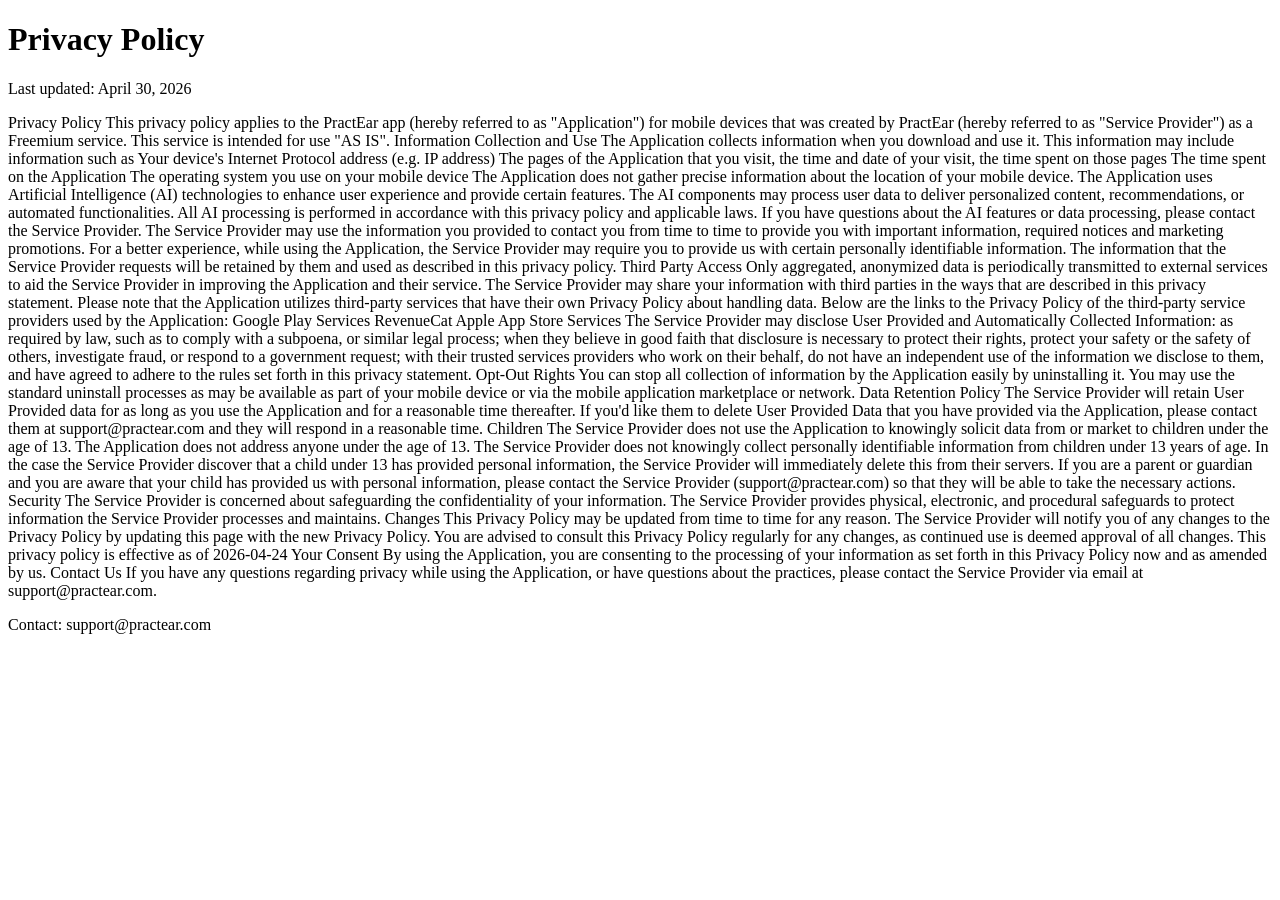
==== privacy-policy/index.html @ 963ef04c "Rename index.html to index.html" ====
<!doctype html>
<html>
  <head>
    <meta charset="utf-8">
    <title>Privacy Policy - PractEar</title>
  </head>
  <body>
    <h1>Privacy Policy</h1>
    <p>Last updated: April 30, 2026</p>

    Privacy Policy
This privacy policy applies to the PractEar app (hereby referred to as "Application") for mobile devices that was created by PractEar (hereby referred to as "Service Provider") as a Freemium service. This service is intended for use "AS IS".


Information Collection and Use
The Application collects information when you download and use it. This information may include information such as

Your device's Internet Protocol address (e.g. IP address)
The pages of the Application that you visit, the time and date of your visit, the time spent on those pages
The time spent on the Application
The operating system you use on your mobile device

The Application does not gather precise information about the location of your mobile device.


The Application uses Artificial Intelligence (AI) technologies to enhance user experience and provide certain features. The AI components may process user data to deliver personalized content, recommendations, or automated functionalities. All AI processing is performed in accordance with this privacy policy and applicable laws. If you have questions about the AI features or data processing, please contact the Service Provider.


The Service Provider may use the information you provided to contact you from time to time to provide you with important information, required notices and marketing promotions.


For a better experience, while using the Application, the Service Provider may require you to provide us with certain personally identifiable information. The information that the Service Provider requests will be retained by them and used as described in this privacy policy.


Third Party Access
Only aggregated, anonymized data is periodically transmitted to external services to aid the Service Provider in improving the Application and their service. The Service Provider may share your information with third parties in the ways that are described in this privacy statement.


Please note that the Application utilizes third-party services that have their own Privacy Policy about handling data. Below are the links to the Privacy Policy of the third-party service providers used by the Application:

Google Play Services
RevenueCat
Apple App Store Services

The Service Provider may disclose User Provided and Automatically Collected Information:

as required by law, such as to comply with a subpoena, or similar legal process;
when they believe in good faith that disclosure is necessary to protect their rights, protect your safety or the safety of others, investigate fraud, or respond to a government request;
with their trusted services providers who work on their behalf, do not have an independent use of the information we disclose to them, and have agreed to adhere to the rules set forth in this privacy statement.

Opt-Out Rights
You can stop all collection of information by the Application easily by uninstalling it. You may use the standard uninstall processes as may be available as part of your mobile device or via the mobile application marketplace or network.


Data Retention Policy
The Service Provider will retain User Provided data for as long as you use the Application and for a reasonable time thereafter. If you'd like them to delete User Provided Data that you have provided via the Application, please contact them at support@practear.com and they will respond in a reasonable time.


Children
The Service Provider does not use the Application to knowingly solicit data from or market to children under the age of 13.


The Application does not address anyone under the age of 13. The Service Provider does not knowingly collect personally identifiable information from children under 13 years of age. In the case the Service Provider discover that a child under 13 has provided personal information, the Service Provider will immediately delete this from their servers. If you are a parent or guardian and you are aware that your child has provided us with personal information, please contact the Service Provider (support@practear.com) so that they will be able to take the necessary actions.


Security
The Service Provider is concerned about safeguarding the confidentiality of your information. The Service Provider provides physical, electronic, and procedural safeguards to protect information the Service Provider processes and maintains.


Changes
This Privacy Policy may be updated from time to time for any reason. The Service Provider will notify you of any changes to the Privacy Policy by updating this page with the new Privacy Policy. You are advised to consult this Privacy Policy regularly for any changes, as continued use is deemed approval of all changes.


This privacy policy is effective as of 2026-04-24


Your Consent
By using the Application, you are consenting to the processing of your information as set forth in this Privacy Policy now and as amended by us.


Contact Us
If you have any questions regarding privacy while using the Application, or have questions about the practices, please contact the Service Provider via email at support@practear.com.

    <p>Contact: support@practear.com</p>
  </body>
</html>
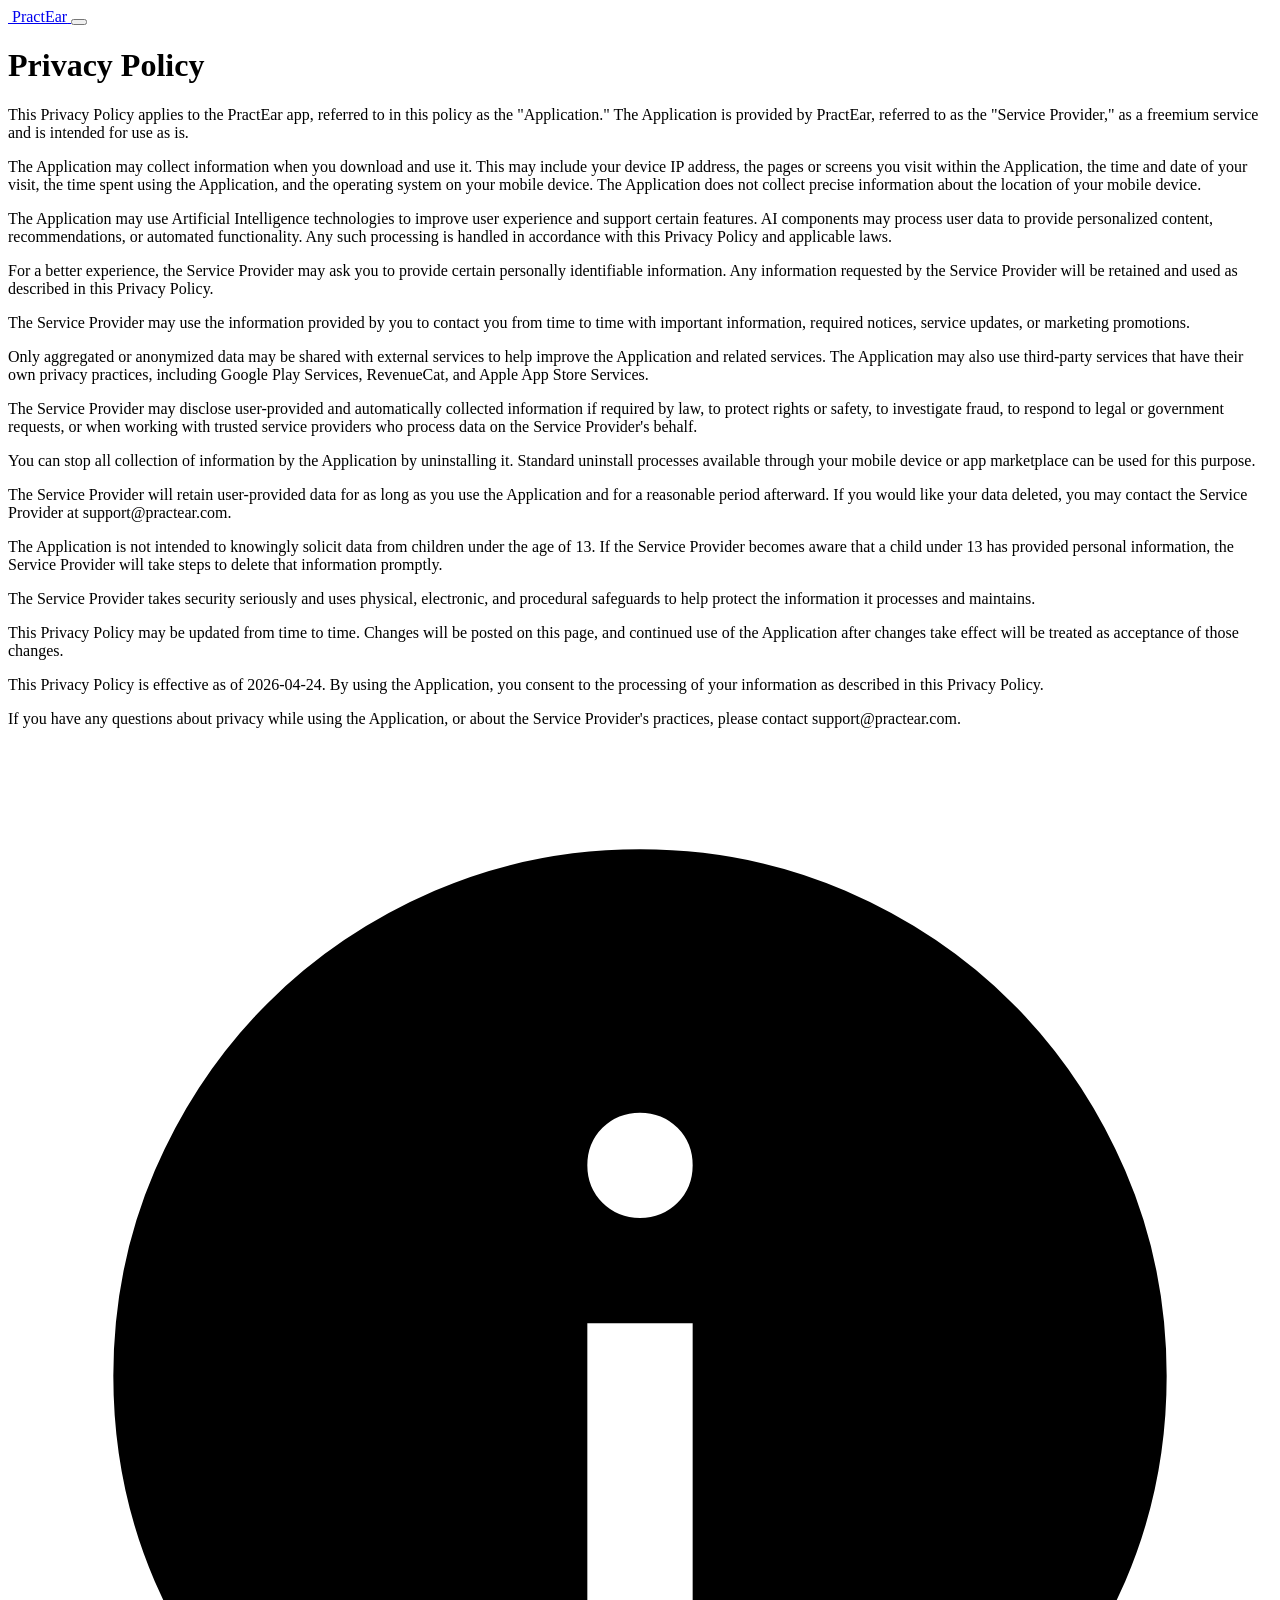
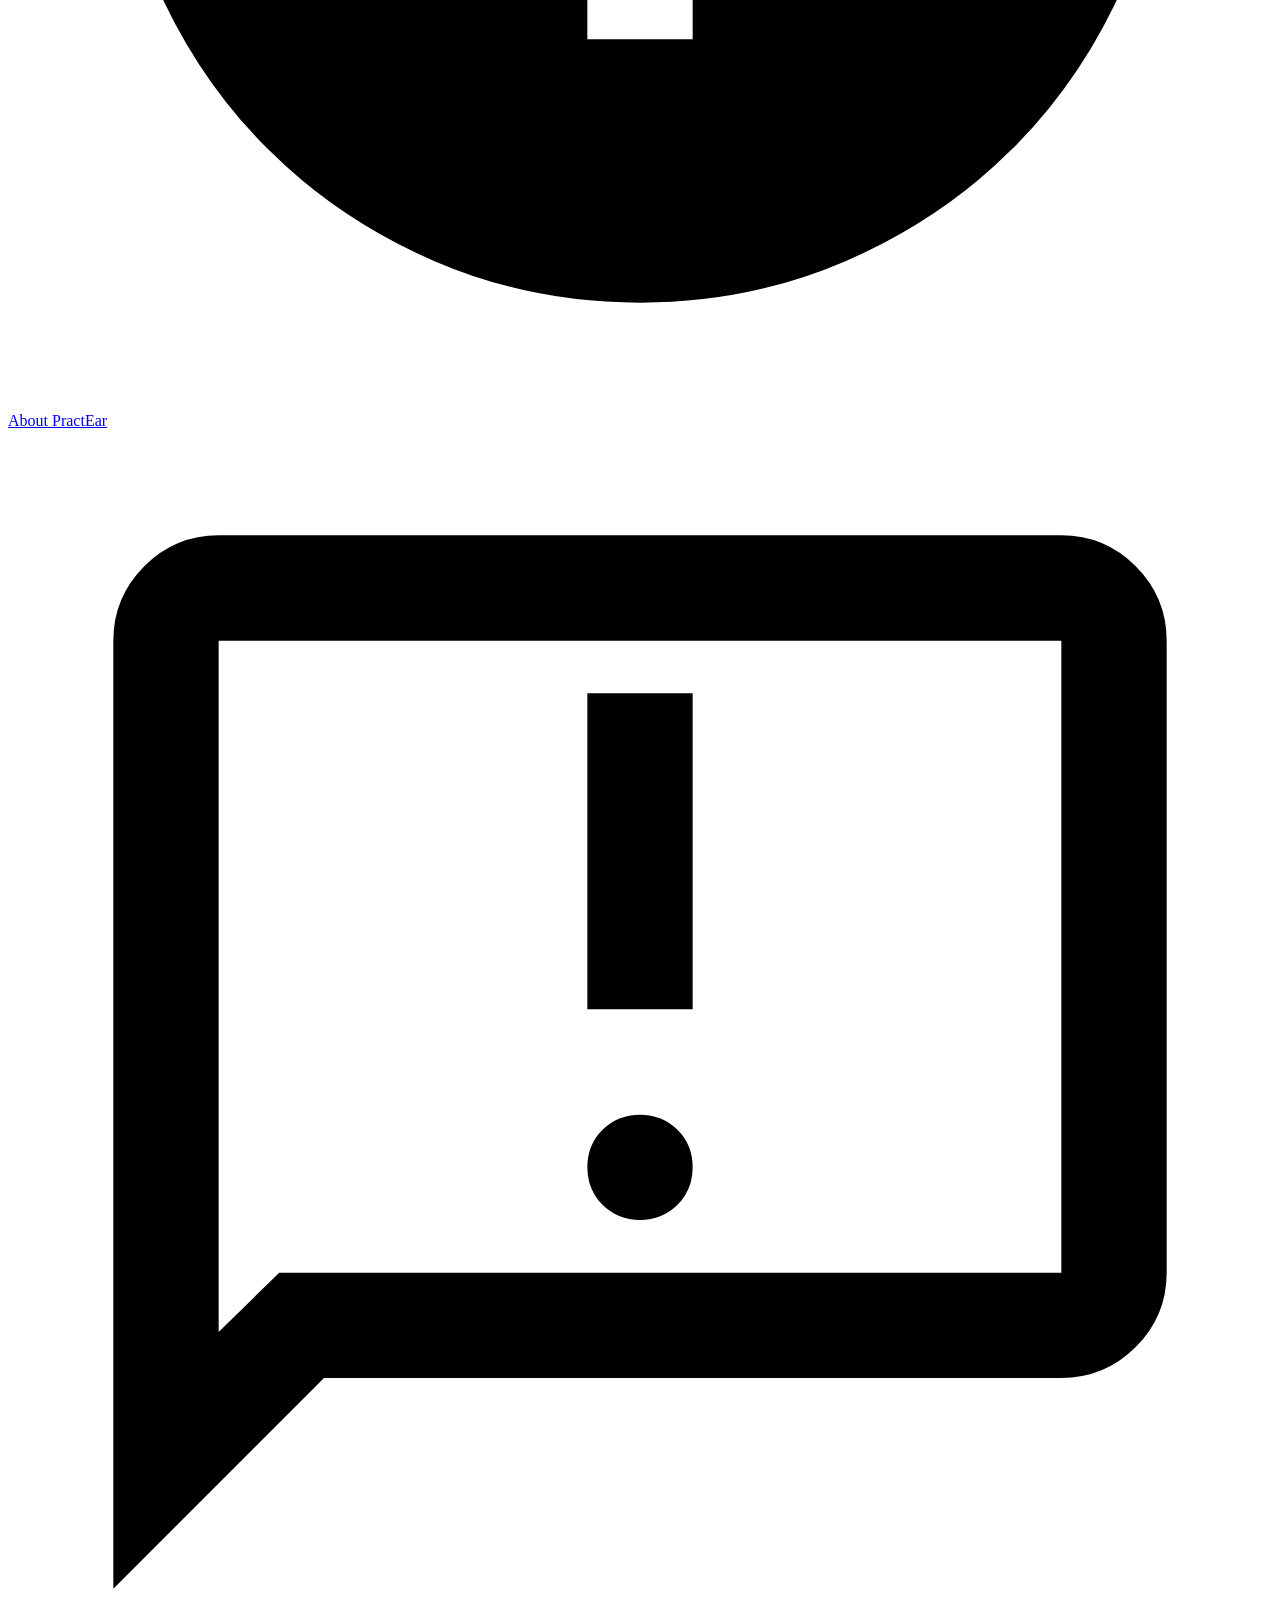
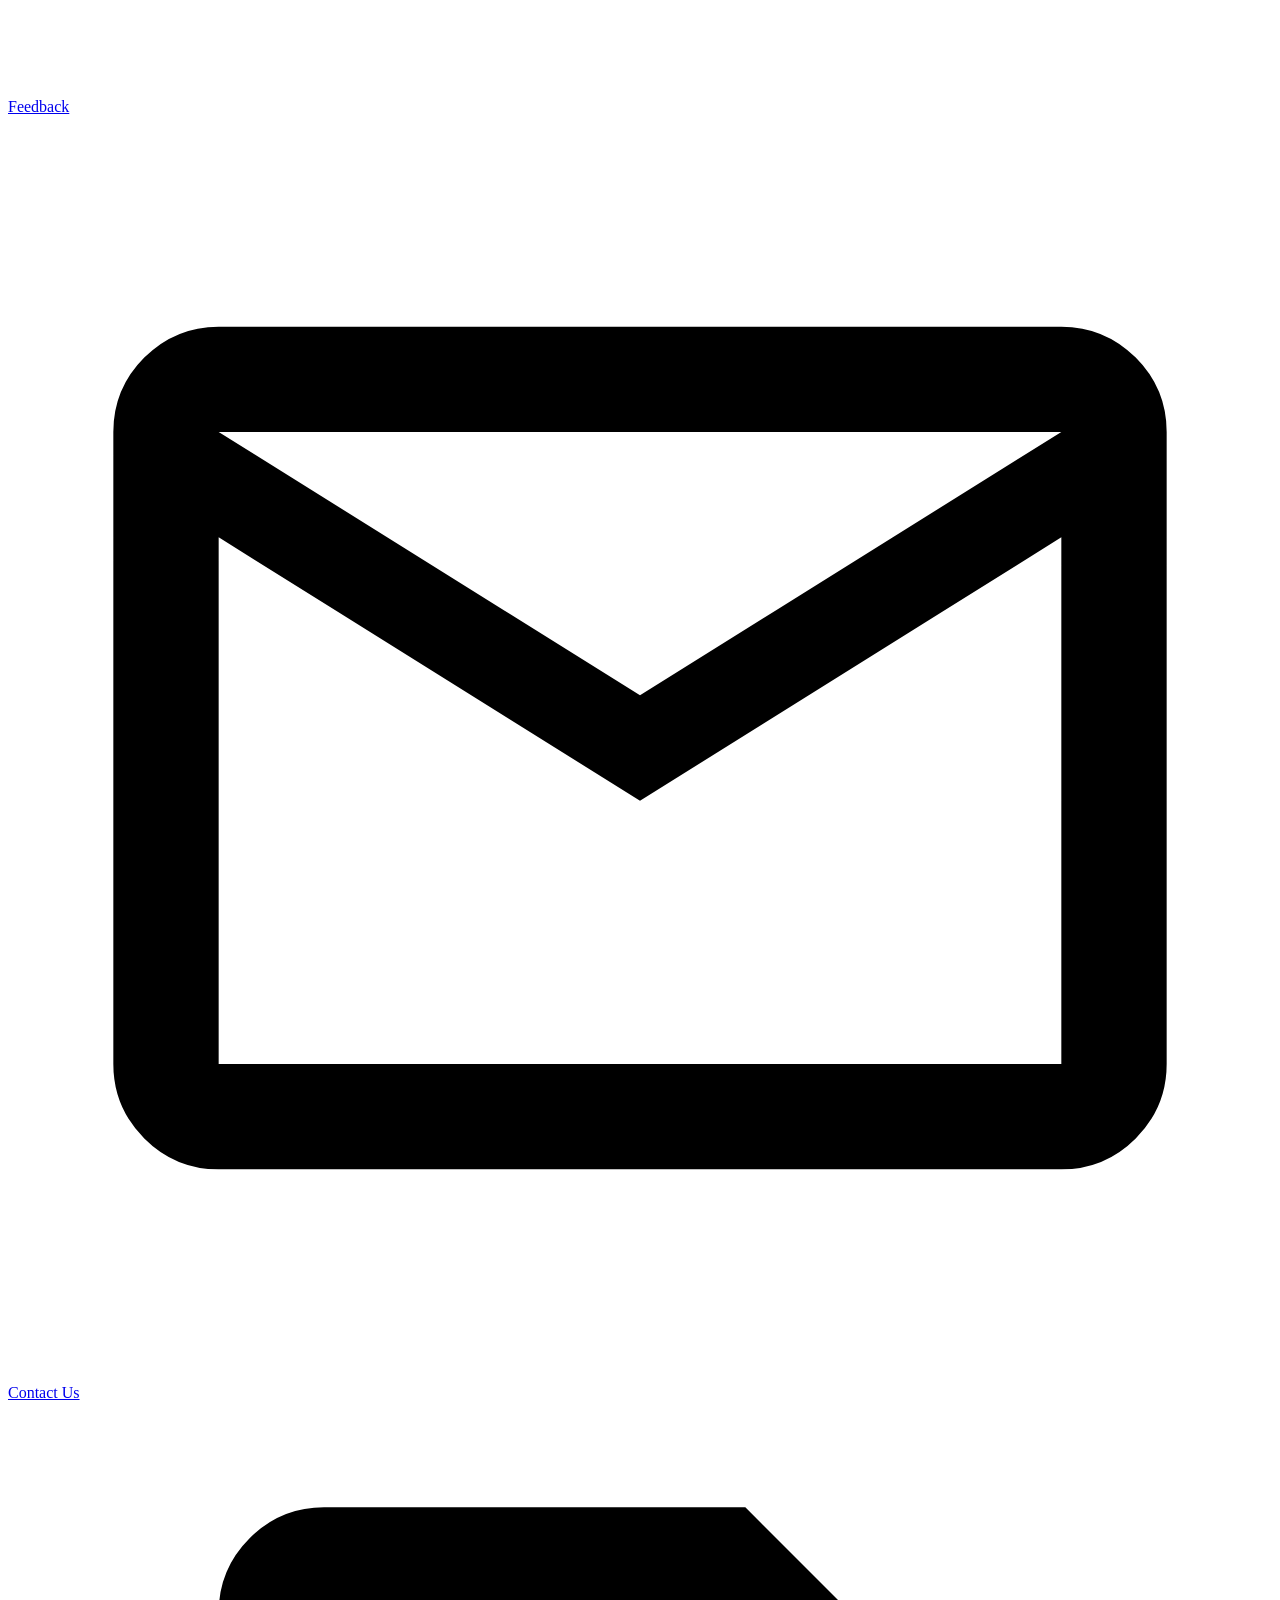
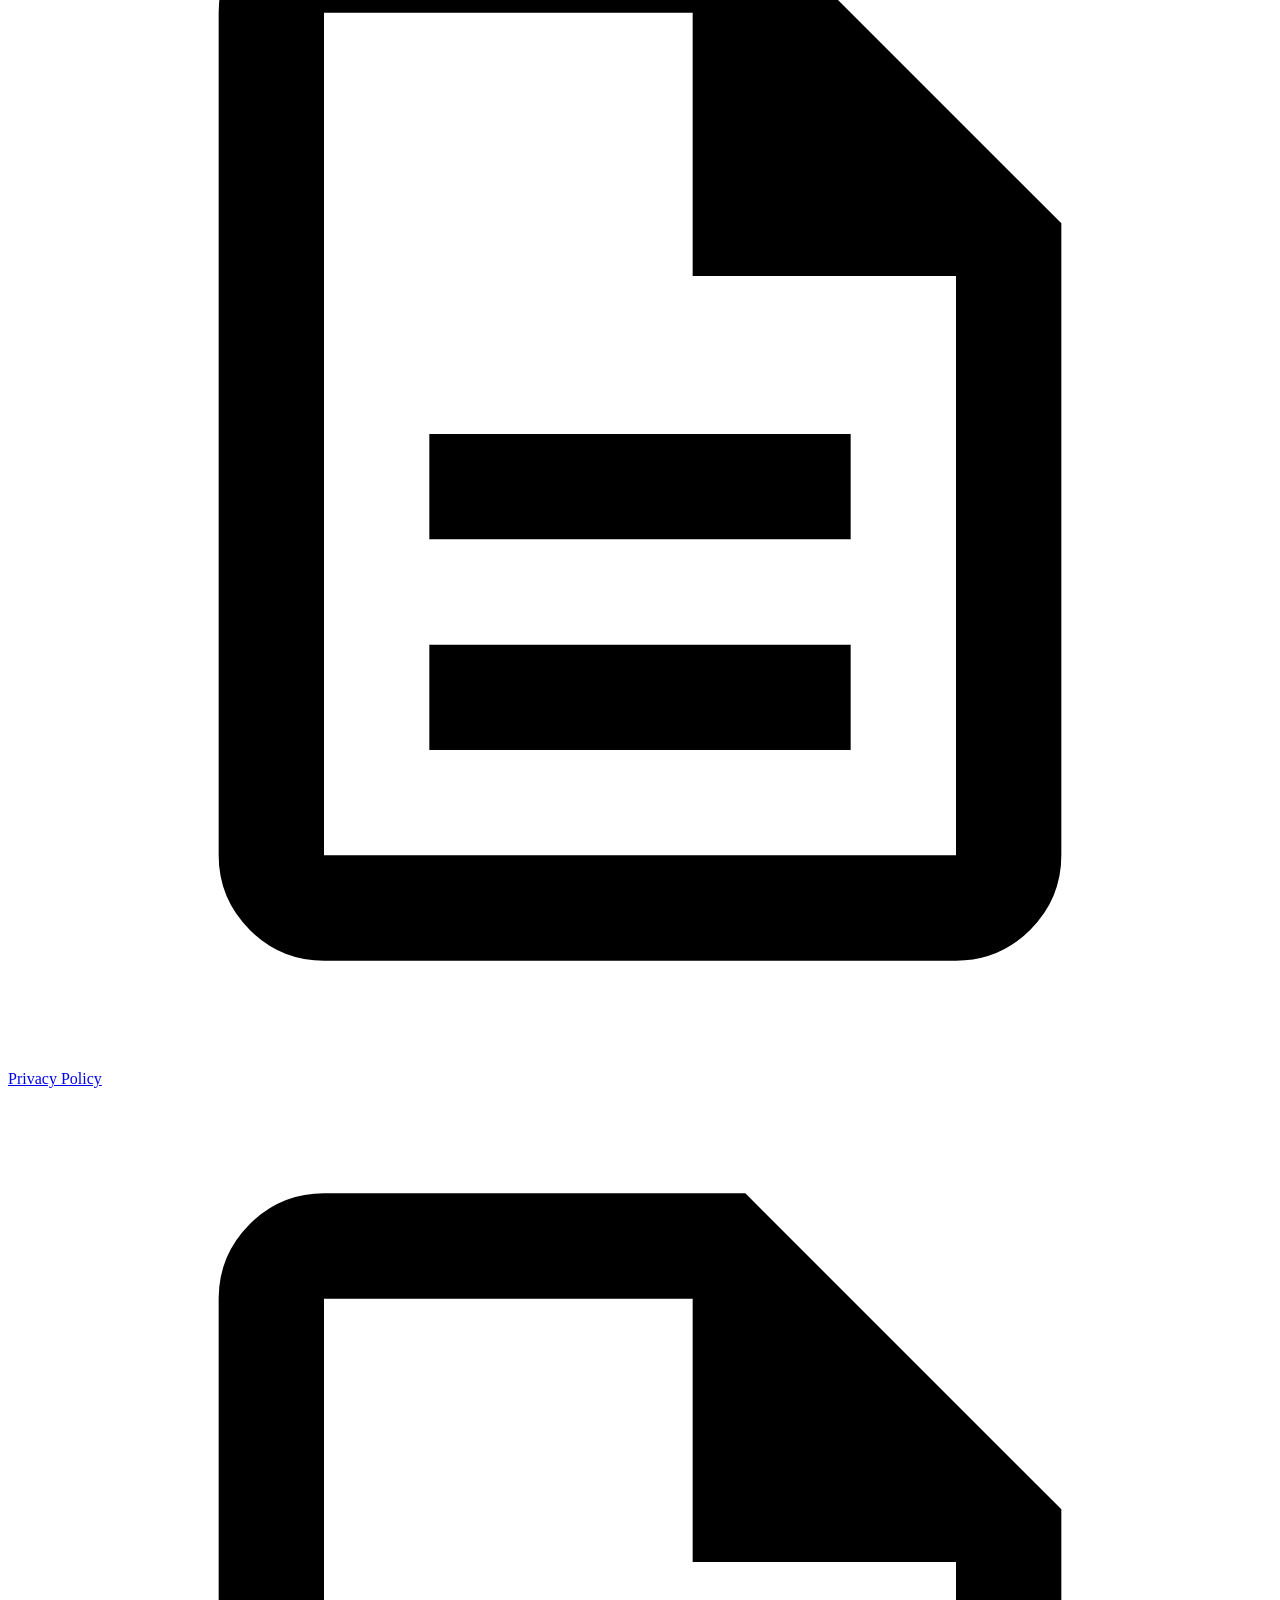
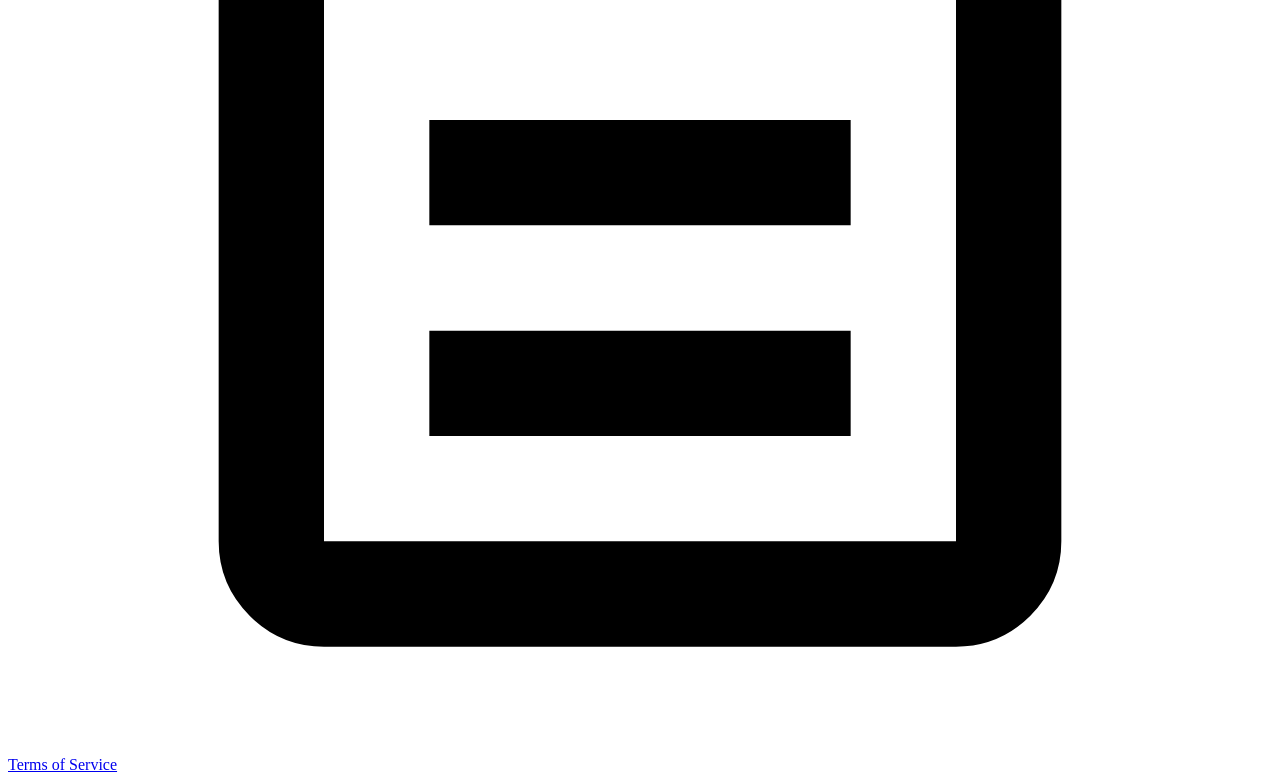
==== commit 0fd6a378: "Update index.html" ====
--- a/privacy-policy/index.html
+++ b/privacy-policy/index.html
@@ -1,86 +1,64 @@
 <!doctype html>
-<html>
+<html lang="en">
   <head>
     <meta charset="utf-8">
-    <title>Privacy Policy - PractEar</title>
+    <meta name="viewport" content="width=device-width, initial-scale=1">
+    <meta name="theme-color" content="#090d19">
+    <title>PractEar | Privacy Policy</title>
+    <link rel="icon" href="../assets/practear-logo.png">
+    <link rel="apple-touch-icon" href="../assets/practear-logo.png">
+    <link rel="stylesheet" href="../styles.css">
   </head>
   <body>
-    <h1>Privacy Policy</h1>
-    <p>Last updated: April 30, 2026</p>
-
-    Privacy Policy
-This privacy policy applies to the PractEar app (hereby referred to as "Application") for mobile devices that was created by PractEar (hereby referred to as "Service Provider") as a Freemium service. This service is intended for use "AS IS".
-
-
-Information Collection and Use
-The Application collects information when you download and use it. This information may include information such as
-
-Your device's Internet Protocol address (e.g. IP address)
-The pages of the Application that you visit, the time and date of your visit, the time spent on those pages
-The time spent on the Application
-The operating system you use on your mobile device
-
-The Application does not gather precise information about the location of your mobile device.
-
-
-The Application uses Artificial Intelligence (AI) technologies to enhance user experience and provide certain features. The AI components may process user data to deliver personalized content, recommendations, or automated functionalities. All AI processing is performed in accordance with this privacy policy and applicable laws. If you have questions about the AI features or data processing, please contact the Service Provider.
-
-
-The Service Provider may use the information you provided to contact you from time to time to provide you with important information, required notices and marketing promotions.
-
-
-For a better experience, while using the Application, the Service Provider may require you to provide us with certain personally identifiable information. The information that the Service Provider requests will be retained by them and used as described in this privacy policy.
-
-
-Third Party Access
-Only aggregated, anonymized data is periodically transmitted to external services to aid the Service Provider in improving the Application and their service. The Service Provider may share your information with third parties in the ways that are described in this privacy statement.
-
-
-Please note that the Application utilizes third-party services that have their own Privacy Policy about handling data. Below are the links to the Privacy Policy of the third-party service providers used by the Application:
-
-Google Play Services
-RevenueCat
-Apple App Store Services
-
-The Service Provider may disclose User Provided and Automatically Collected Information:
-
-as required by law, such as to comply with a subpoena, or similar legal process;
-when they believe in good faith that disclosure is necessary to protect their rights, protect your safety or the safety of others, investigate fraud, or respond to a government request;
-with their trusted services providers who work on their behalf, do not have an independent use of the information we disclose to them, and have agreed to adhere to the rules set forth in this privacy statement.
-
-Opt-Out Rights
-You can stop all collection of information by the Application easily by uninstalling it. You may use the standard uninstall processes as may be available as part of your mobile device or via the mobile application marketplace or network.
-
-
-Data Retention Policy
-The Service Provider will retain User Provided data for as long as you use the Application and for a reasonable time thereafter. If you'd like them to delete User Provided Data that you have provided via the Application, please contact them at support@practear.com and they will respond in a reasonable time.
-
-
-Children
-The Service Provider does not use the Application to knowingly solicit data from or market to children under the age of 13.
-
-
-The Application does not address anyone under the age of 13. The Service Provider does not knowingly collect personally identifiable information from children under 13 years of age. In the case the Service Provider discover that a child under 13 has provided personal information, the Service Provider will immediately delete this from their servers. If you are a parent or guardian and you are aware that your child has provided us with personal information, please contact the Service Provider (support@practear.com) so that they will be able to take the necessary actions.
-
-
-Security
-The Service Provider is concerned about safeguarding the confidentiality of your information. The Service Provider provides physical, electronic, and procedural safeguards to protect information the Service Provider processes and maintains.
-
-
-Changes
-This Privacy Policy may be updated from time to time for any reason. The Service Provider will notify you of any changes to the Privacy Policy by updating this page with the new Privacy Policy. You are advised to consult this Privacy Policy regularly for any changes, as continued use is deemed approval of all changes.
-
-
-This privacy policy is effective as of 2026-04-24
-
-
-Your Consent
-By using the Application, you are consenting to the processing of your information as set forth in this Privacy Policy now and as amended by us.
-
-
-Contact Us
-If you have any questions regarding privacy while using the Application, or have questions about the practices, please contact the Service Provider via email at support@practear.com.
-
-    <p>Contact: support@practear.com</p>
+    <main class="policy-page">
+      <div class="subpage-shell">
+        <header class="subpage-header">
+          <a class="brand" href="../" aria-label="PractEar home">
+            <img src="../assets/practear-logo.png" alt="" aria-hidden="true">
+            <span>PractEar</span>
+          </a>
+          <button class="menu-toggle" type="button" aria-label="Open menu" aria-expanded="false">
+            <span></span>
+            <span></span>
+            <span></span>
+          </button>
+        </header>
+        <div class="mobile-menu" hidden>
+          <a href="../">Home</a>
+          <a href="../#download">Download</a>
+          <a href="../#exercises">All Exercises</a>
+          <a href="../#faq">FAQ</a>
+          <a href="../about/">About</a>
+          <a href="../feedback/">Feedback</a>
+        </div>
+      </div>
+      <div class="policy-card">
+        <h1>Privacy Policy</h1>
+        <p>This Privacy Policy applies to the PractEar app, referred to in this policy as the "Application." The Application is provided by PractEar, referred to as the "Service Provider," as a freemium service and is intended for use as is.</p>
+        <p>The Application may collect information when you download and use it. This may include your device IP address, the pages or screens you visit within the Application, the time and date of your visit, the time spent using the Application, and the operating system on your mobile device. The Application does not collect precise information about the location of your mobile device.</p>
+        <p>The Application may use Artificial Intelligence technologies to improve user experience and support certain features. AI components may process user data to provide personalized content, recommendations, or automated functionality. Any such processing is handled in accordance with this Privacy Policy and applicable laws.</p>
+        <p>For a better experience, the Service Provider may ask you to provide certain personally identifiable information. Any information requested by the Service Provider will be retained and used as described in this Privacy Policy.</p>
+        <p>The Service Provider may use the information provided by you to contact you from time to time with important information, required notices, service updates, or marketing promotions.</p>
+        <p>Only aggregated or anonymized data may be shared with external services to help improve the Application and related services. The Application may also use third-party services that have their own privacy practices, including Google Play Services, RevenueCat, and Apple App Store Services.</p>
+        <p>The Service Provider may disclose user-provided and automatically collected information if required by law, to protect rights or safety, to investigate fraud, to respond to legal or government requests, or when working with trusted service providers who process data on the Service Provider's behalf.</p>
+        <p>You can stop all collection of information by the Application by uninstalling it. Standard uninstall processes available through your mobile device or app marketplace can be used for this purpose.</p>
+        <p>The Service Provider will retain user-provided data for as long as you use the Application and for a reasonable period afterward. If you would like your data deleted, you may contact the Service Provider at support@practear.com.</p>
+        <p>The Application is not intended to knowingly solicit data from children under the age of 13. If the Service Provider becomes aware that a child under 13 has provided personal information, the Service Provider will take steps to delete that information promptly.</p>
+        <p>The Service Provider takes security seriously and uses physical, electronic, and procedural safeguards to help protect the information it processes and maintains.</p>
+        <p>This Privacy Policy may be updated from time to time. Changes will be posted on this page, and continued use of the Application after changes take effect will be treated as acceptance of those changes.</p>
+        <p>This Privacy Policy is effective as of 2026-04-24. By using the Application, you consent to the processing of your information as described in this Privacy Policy.</p>
+        <p>If you have any questions about privacy while using the Application, or about the Service Provider's practices, please contact support@practear.com.</p>
+      </div>
+      <footer class="subpage-footer">
+        <div class="footer-links" aria-label="Footer navigation">
+          <a class="footer-link" href="../about/"><span class="footer-icon" aria-hidden="true"><svg xmlns="http://www.w3.org/2000/svg" viewBox="0 -960 960 960"><path d="M440-280h80v-240h-80v240Zm40-320q17 0 28.5-11.5T520-640q0-17-11.5-28.5T480-680q-17 0-28.5 11.5T440-640q0 17 11.5 28.5T480-600Zm0 520q-83 0-156-31.5T197-197q-54-54-85.5-127T80-480q0-83 31.5-156T197-763q54-54 127-85.5T480-880q83 0 156 31.5T763-763q54 54 85.5 127T880-480q0 83-31.5 156T763-197q-54 54-127 85.5T480-80Z"/></svg></span>About PractEar</a>
+          <a class="footer-link" href="../feedback/"><span class="footer-icon" aria-hidden="true"><svg xmlns="http://www.w3.org/2000/svg" viewBox="0 -960 960 960"><path d="M480-360q17 0 28.5-11.5T520-400q0-17-11.5-28.5T480-440q-17 0-28.5 11.5T440-400q0 17 11.5 28.5T480-360Zm-40-160h80v-240h-80v240ZM80-80v-720q0-33 23.5-56.5T160-880h640q33 0 56.5 23.5T880-800v480q0 33-23.5 56.5T800-240H240L80-80Zm126-240h594v-480H160v525l46-45Zm-46 0v-480 480Z"/></svg></span>Feedback</a>
+          <a class="footer-link" href="../support/"><span class="footer-icon" aria-hidden="true"><svg xmlns="http://www.w3.org/2000/svg" viewBox="0 -960 960 960"><path d="M160-160q-33 0-56.5-23.5T80-240v-480q0-33 23.5-56.5T160-800h640q33 0 56.5 23.5T880-720v480q0 33-23.5 56.5T800-160H160Zm320-280L160-640v400h640v-400L480-440Zm0-80 320-200H160l320 200ZM160-640v-80 480-400Z"/></svg></span>Contact Us</a>
+          <a class="footer-link" href="../privacy-policy/"><span class="footer-icon" aria-hidden="true"><svg xmlns="http://www.w3.org/2000/svg" viewBox="0 -960 960 960"><path d="M320-240h320v-80H320v80Zm0-160h320v-80H320v80ZM240-80q-33 0-56.5-23.5T160-160v-640q0-33 23.5-56.5T240-880h320l240 240v480q0 33-23.5 56.5T720-80H240Zm280-520v-200H240v640h480v-440H520ZM240-800v200-200 640-640Z"/></svg></span>Privacy Policy</a>
+          <a class="footer-link" href="../terms-of-service/"><span class="footer-icon" aria-hidden="true"><svg xmlns="http://www.w3.org/2000/svg" viewBox="0 -960 960 960"><path d="M320-240h320v-80H320v80Zm0-160h320v-80H320v80ZM240-80q-33 0-56.5-23.5T160-160v-640q0-33 23.5-56.5T240-880h320l240 240v480q0 33-23.5 56.5T720-80H240Zm280-520v-200H240v640h480v-440H520ZM240-800v200-200 640-640Z"/></svg></span>Terms of Service</a>
+        </div>
+      </footer>
+    </main>
+    <script src="../script.js"></script>
   </body>
 </html>
